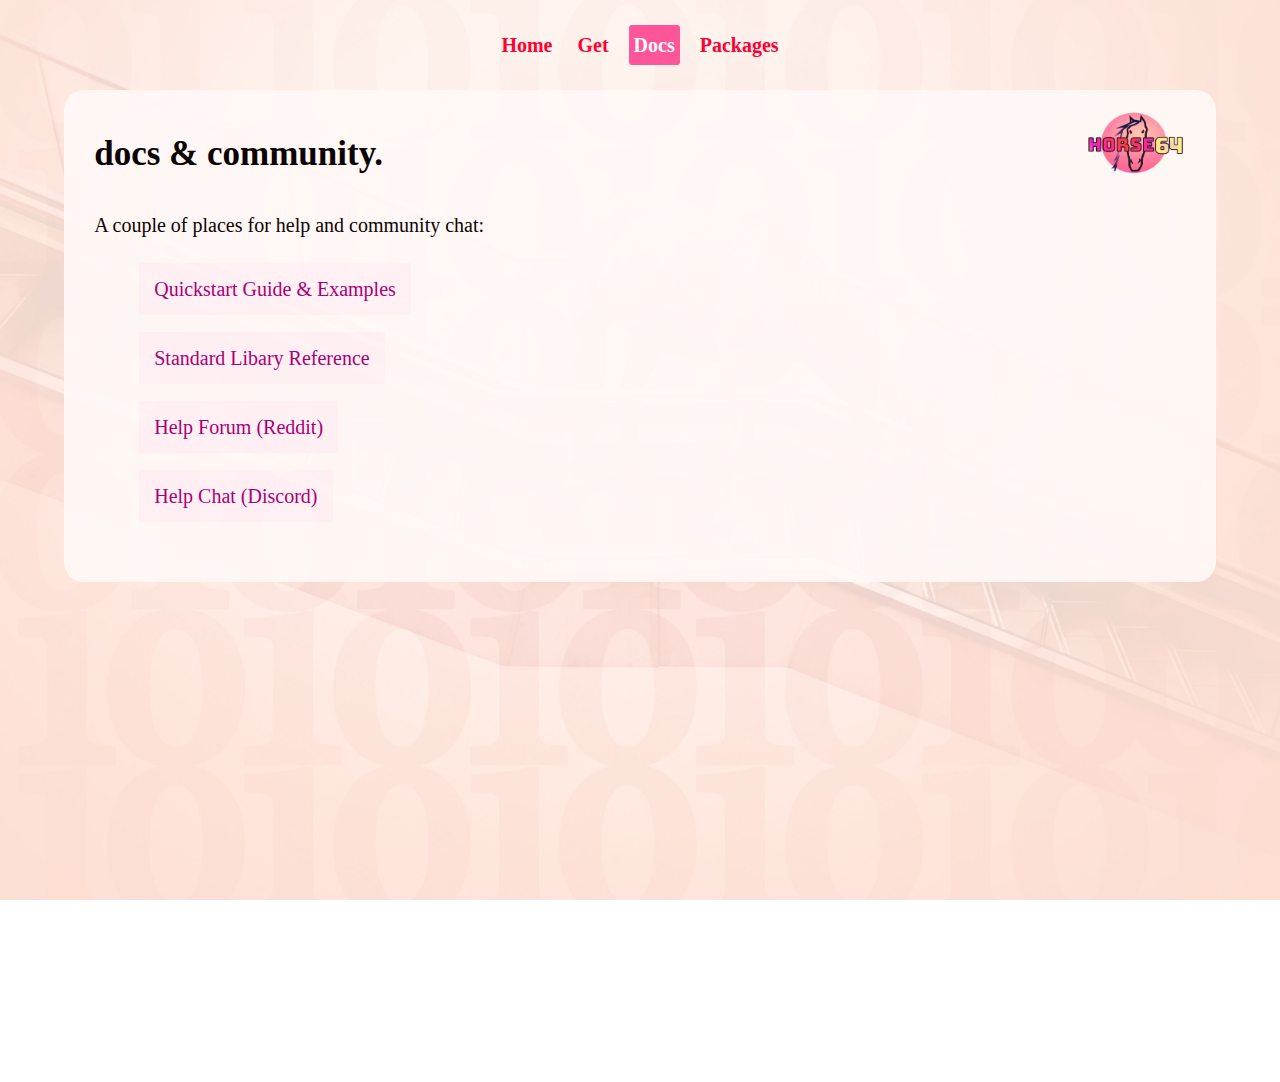
==== docs.html @ b44f26ba "Bump website repo to latest content" ====
<!DOCTYPE HTML>
<html>
<head>
    <title>Horse64 - programming language</title>
    <meta charset="UTF-8"/>
    <meta name="viewport" content="width=500, initial-scale=1"/>
    <link rel="stylesheet" type="text/css" href="/main.css"/>
    <link rel="stylesheet" type="text/css" href="/Font-Awesome/css/all.css"/>
</head>
<body>
    <content>
        <img id="main-logo-small" src="/horse64logo.png" alt="Horse64 Logo"/>
        <h1>docs &amp; community.</h1>
        <p>A couple of places for help and community chat:</p>
        <ul id="help-list">
            <li><a href="#"
                 rel=noopener><i class="fas fa-rocket"></i>
                 Quickstart Guide & Examples</a></li>
            <li><a href="#"
                 rel=noopener><i class="fas fa-clipboard-list"></i>
                 Standard Libary Reference</a></li>
            <li><a href="https://reddit.com/r/Horse64"
                 rel=noopener><i class="fas fa-pencil-alt"></i>
                 Help Forum (Reddit)</a></li>
            <li><a href="https://discord.gg/pevKEKY"
                 rel=noopener><i class="fas fa-comment-dots"></i>
                 Help Chat (Discord)</a></li>
        </ul>
    </content>
    <nav><ul>
        <li><a href="/">Home</a></li>
        <li><a href="/download">Get</a></li>
        <li><a class="here" href="/docs">Docs</a></li>
        <li><a href="https://packages.horse64.org/" rel=noopener>Packages</a></li>
    </ul></nav>
</body>
</html>
---- main.css ----
@font-face {
    font-family: "Bungee-Regular-h3d";
    src: url("/font/Bungee/Bungee-Regular.ttf");
}

@font-face {
    font-family: "Manrope-Regular-h3d";
    src: url("/font/Manrope/static/Manrope-Regular.ttf");
}
@font-face {
    font-family: "PatuaOne-Regular-h3d";
    src: url("/font/PatuaOne/PatuaOne-Regular.ttf");
}


em {
    font-style:normal;
    font-variant:small-caps;
    font-family:'PatuaOne-Regular-h3d';
    padding-right:5px;
}

html {
    font-size:20px;
    line-height:1.1em;
    font-family: 'Manrope-Regular-h3d';
}
body {
    background-image:url(img/bg2.jpg);
    background-attachment: fixed;
    background-size:cover;
    background-position:center;
}

content #download-list, content #help-list li {
    list-style:none;
}

content #download-list li, content #help-list li {
    padding-top:2px;
    padding-bottom:5px;
}

content #download-list li > a, content #help-list li > a {
    display:inline-block;
    background-color:rgba(266, 230, 242, 0.4);
    padding:15px;
    margin:5px;
}

content #download-list li > a:hover, content #help-list li > a:hover {
    background-color:#f49;
    font-weight:bold;
    color:#fff;
}

content a {
    color:#a07;
    text-decoration:none;
}
content a:hover {
    color:#f38;
}

content {
    background-color:rgba(255, 248, 245, 0.94);
    width:calc(97% - 150px);
    min-width:300px;
    max-width:1300px;
    display:block;
    padding:30px;
    padding-top:20px;
    border-radius:20px;
    margin-top:90px;
    margin-left:auto;
    margin-right:auto;
    color:#0c0303;
}

content:last-of-type {
    margin-bottom:500px;
}

content h1:first-of-type {
    font-weight:bold;
    font-size:35px;
    font-family:'PatuaOne-Regular-h3d';
    line-height:1.2em;
    padding-bottom:15px;
    padding-top:0px;
}

h1 {font-size:23px; font-weight:bold;padding-top:12px;padding-bottom:10px;}

html,body{padding:0px; margin:0px;}

#main-logo {
    width:300px;
    height:auto;
    /*left:10px;
    top:10px;
    position:absolute;*/
    display:block;
    margin:auto;
}

#main-logo-small {
    width:100px;
    height:auto;
    display:inline-block;
    float:right;
}

nav {
    display:block;
    position:absolute;
    top:5px;
    left:0; right:0;
    min-width:300px;
    width:90%;
    text-align:center;
    margin:auto;
}

nav a {
    display:inline-block;
    color:#f03;
    text-decoration:none;
    font-weight:bold;
    padding:5px;
}

nav a.here {
    background-color:#f59;
    color:#fff;
    padding-bottom:9px;
    padding-top:9px;
    border-radius:3px;
}

nav a:hover, nav a.here:hover {
    background-color:#f03;
    color:#fff;
    padding-bottom:9px;
    padding-top:9px;
    border-radius:3px;
}

nav li {
    display:inline-block;
    padding-right:10px;
}

nav li:last-of-type {padding-right:0px;}

nav ul {
    list-style:none;
    padding:0px;
}
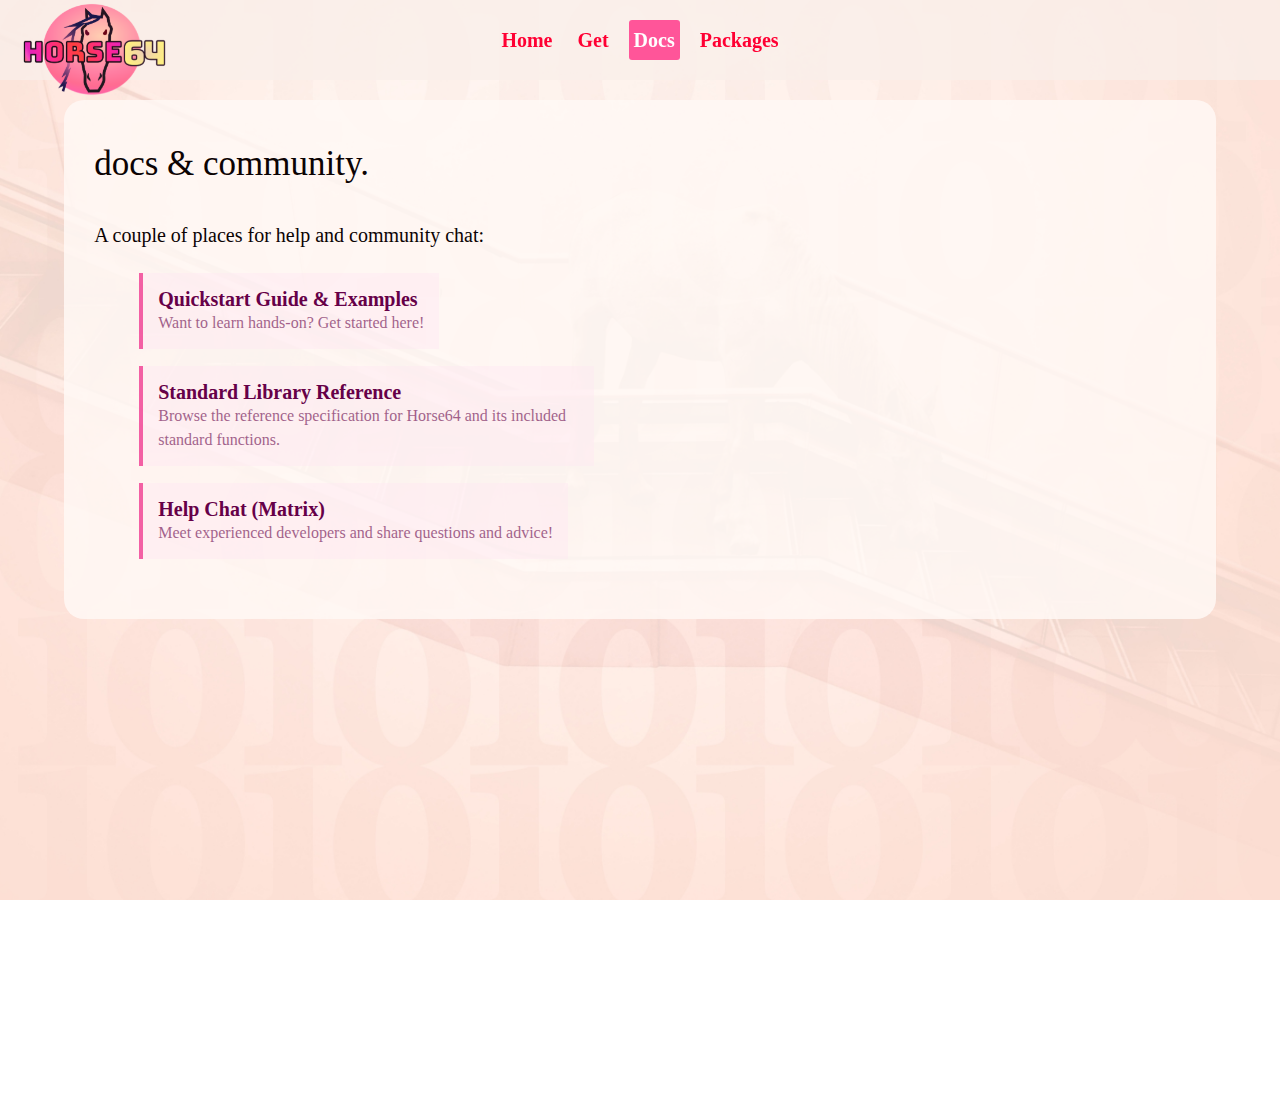
==== commit 5c1b9704: "Another website update" ====
--- a/docs.html
+++ b/docs.html
@@ -15,23 +15,27 @@
         <ul id="help-list">
             <li><a href="#"
                  rel=noopener><i class="fas fa-rocket"></i>
-                 Quickstart Guide & Examples</a></li>
+                 Quickstart Guide & Examples<br/>
+                 <small>Want to learn hands-on? Get started here!</small></a></li>
             <li><a href="#"
                  rel=noopener><i class="fas fa-clipboard-list"></i>
-                 Standard Libary Reference</a></li>
-            <li><a href="https://reddit.com/r/Horse64"
-                 rel=noopener><i class="fas fa-pencil-alt"></i>
-                 Help Forum (Reddit)</a></li>
-            <li><a href="https://discord.gg/pevKEKY"
+                 Standard Library Reference<br/>
+                 <small>Browse the reference specification for
+                 Horse64 and its included standard functions.</small></a></li>
+            <li><a href="https://matrix.to/#/+horse64:matrix.org"
                  rel=noopener><i class="fas fa-comment-dots"></i>
-                 Help Chat (Discord)</a></li>
+                 Help Chat (Matrix)<br/>
+                 <small>Meet experienced developers and share
+                 questions and advice!</small></a></li>
         </ul>
     </content>
-    <nav><ul>
+    <nav>
+        <ul>
         <li><a href="/">Home</a></li>
         <li><a href="/download">Get</a></li>
         <li><a class="here" href="/docs">Docs</a></li>
         <li><a href="https://packages.horse64.org/" rel=noopener>Packages</a></li>
-    </ul></nav>
+        </ul>
+    </nav>
 </body>
 </html>
--- a/main.css
+++ b/main.css
@@ -25,6 +25,7 @@
     font-size:20px;
     line-height:1.1em;
     font-family: 'Manrope-Regular-h3d';
+    min-width:550px;
 }
 body {
     background-image:url(img/bg2.jpg);
@@ -46,17 +47,32 @@
     display:inline-block;
     background-color:rgba(266, 230, 242, 0.4);
     padding:15px;
+    font-weight:bold;
     margin:5px;
+    border-left:4px solid rgba(235, 0, 113, 0.6);
+    max-width:40%;
+}
+
+content #download-list li > a small, content #help-list li > a small {
+    font-size:16px;
+    font-weight:normal;
+    font-variant:italic;
+    opacity:0.6;
+}
+
+content #download-list li > a br:first-of-type,
+content #help-list li > a br:first-of-type {
+    margin-bottom:-0.6em;
+    display:block;
 }
 
 content #download-list li > a:hover, content #help-list li > a:hover {
     background-color:#f49;
-    font-weight:bold;
     color:#fff;
 }
 
 content a {
-    color:#a07;
+    color:#660048;
     text-decoration:none;
 }
 content a:hover {
@@ -64,7 +80,7 @@
 }
 
 content {
-    background-color:rgba(255, 248, 245, 0.94);
+    background-color:rgba(255, 248, 245, 0.85);
     width:calc(97% - 150px);
     min-width:300px;
     max-width:1300px;
@@ -72,7 +88,7 @@
     padding:30px;
     padding-top:20px;
     border-radius:20px;
-    margin-top:90px;
+    margin-top:100px;
     margin-left:auto;
     margin-right:auto;
     color:#0c0303;
@@ -83,43 +99,44 @@
 }
 
 content h1:first-of-type {
-    font-weight:bold;
+    font-weight:normal;
     font-size:35px;
     font-family:'PatuaOne-Regular-h3d';
     line-height:1.2em;
     padding-bottom:15px;
     padding-top:0px;
+    padding-right:35px;
 }
 
 h1 {font-size:23px; font-weight:bold;padding-top:12px;padding-bottom:10px;}
 
 html,body{padding:0px; margin:0px;}
 
-#main-logo {
-    width:300px;
+#main-logo-small {
+    width:150px;
     height:auto;
-    /*left:10px;
-    top:10px;
-    position:absolute;*/
+    top:0px; left:20px;
+    position:fixed;
     display:block;
     margin:auto;
+    z-index:9999;
 }
 
-#main-logo-small {
-    width:100px;
-    height:auto;
-    display:inline-block;
-    float:right;
+@media (max-width: 800px) {
+    #main-logo-small {
+        width:110px;
+    }
 }
 
 nav {
     display:block;
-    position:absolute;
-    top:5px;
+    position:fixed;
+    top:0px;
     left:0; right:0;
-    min-width:300px;
-    width:90%;
+    min-width:650px;
+    width:100%;
     text-align:center;
+    background-color:#f9eeeac9;
     margin:auto;
 }
 
